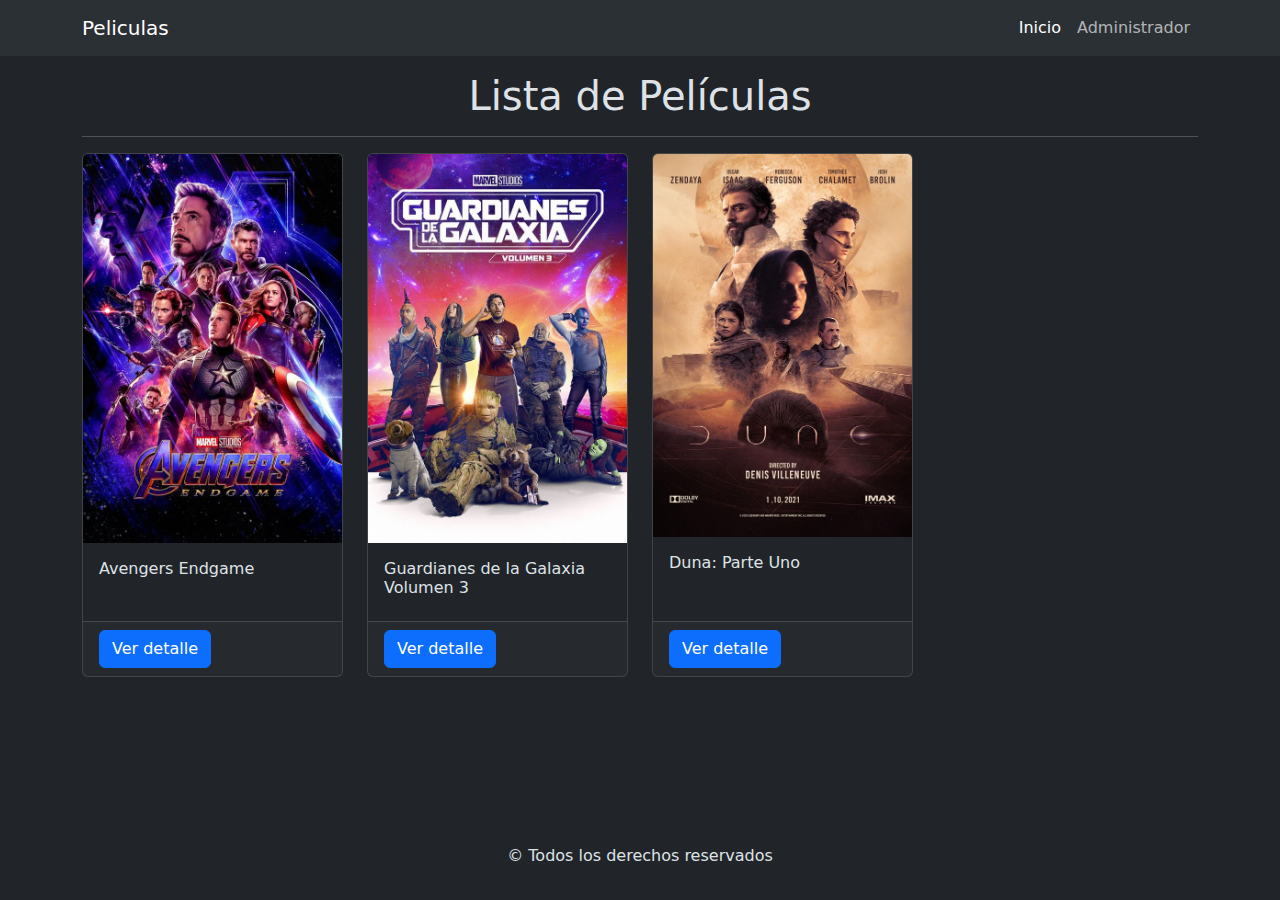
==== index.html @ 8ac7b170 "realice toda la quetacion necesaria para la web" ====
<!DOCTYPE html>
<html lang="es">

<head>
    <meta charset="UTF-8">
    <meta name="viewport" content="width=device-width, initial-scale=1.0">
    <!-- Agregar etiquetas meta -->
    <meta name="description" content="en esta pagina encontraras como aplicamos los conceptos CRUD y las mejores peliculas el mercado." />
    <meta name="keywords" content="DUNA, Guardianes de la galaxia" />
    <meta name="author" content="Prado Brian Nicolas" />
    <link href="https://cdn.jsdelivr.net/npm/bootstrap@5.3.3/dist/css/bootstrap.min.css" rel="stylesheet"
        integrity="sha384-QWTKZyjpPEjISv5WaRU9OFeRpok6YctnYmDr5pNlyT2bRjXh0JMhjY6hW+ALEwIH" crossorigin="anonymous">
    <link rel="stylesheet" href="./css/style.css">
    <title>Ejercicio N°1 TP5</title>
</head>
<body data-bs-theme="dark">
    <header>
        <nav class="navbar navbar-expand-lg bg-body-tertiary">
            <div class="container">
              <a class="navbar-brand" href="./index.html">Peliculas</a>
              <button class="navbar-toggler" type="button" data-bs-toggle="collapse" data-bs-target="#navbarSupportedContent" aria-controls="navbarSupportedContent" aria-expanded="false" aria-label="Toggle navigation">
                <span class="navbar-toggler-icon"></span>
              </button>
              <div class="collapse navbar-collapse" id="navbarSupportedContent">
                <ul class="navbar-nav ms-auto mb-2 mb-lg-0">
                  <li class="nav-item">
                    <a class="nav-link active" aria-current="page" href="./index.html">Inicio</a>
                  </li>
                  <li class="nav-item ">
                    <a class="nav-link" href="./pages/administrador.html">Administrador</a>
                  </li>
                </ul>
              </div>
            </div>
          </nav>
    </header>
    <main>
      <section class="container py-3">
        <h1 class="text-center">Lista de Películas</h1>
        <hr>
        <div class="row">
          <article class="col-12 col-md-4 col-lg-3 mb-3">
            <div class="card h-100">
              <img
                src="./img/Avengers Endgame.jpg"
                class="card-img-top"
                alt="Avengers Endgame"
              />
              <div class="card-body">
                <h6 class="card-title">Avengers Endgame</h6>
              </div>
              <div class="card-footer">
                <button class="btn btn-primary">
                  <a href="" class="text-white text-decoration-none">Ver detalle</a>
                </button>
              </div>
            </div>
          </article>
          <article class="col-12 col-md-4 col-lg-3 mb-3">
            <div class="card h-100">
              <img
                src="./img/Guardianes de la Galaxia Volumen 3.jpg"
                class="card-img-top"
                alt="Guardianes de la Galaxia Volumen 3"
              />
              <div class="card-body">
                <h6 class="card-title">Guardianes de la Galaxia Volumen 3</h6>
              </div>
              <div class="card-footer">
                <button class="btn btn-primary">
                  <a href="./pages/detalleGuardianesDeLaGalaxia.html" class="text-white text-decoration-none">Ver detalle</a>
                </button>
              </div>
            </div>
          </article>
          <article class="col-12 col-md-4 col-lg-3 mb-3">
            <div class="card h-100">
              <img
                src="./img/Dune.jpg"
                class="card-img-top"
                alt="Duna: Parte Uno"
              />
              <div class="card-body">
                <h6 class="card-title">Duna: Parte Uno</h6>
              </div>
              <div class="card-footer">
                <button class="btn btn-primary">
                  <a href="" class="text-decoration-none text-white">Ver detalle</a>
                </button>
              </div>
            </div>
          </article>
        </div>
        
      </section>
    </main>
    <footer class="py-3 text-center">
      <p>&copy; Todos los derechos reservados</p>
    </footer>
    <script src="https://cdn.jsdelivr.net/npm/bootstrap@5.3.3/dist/js/bootstrap.bundle.min.js" integrity="sha384-YvpcrYf0tY3lHB60NNkmXc5s9fDVZLESaAA55NDzOxhy9GkcIdslK1eN7N6jIeHz" crossorigin="anonymous"></script>
</body>
</html>
---- css/style.css ----
*{
    margin: 0;
    padding: 0;
}

body{
    display: flex;
    flex-direction: column;
    min-height: 100vh;
}

main{
    flex-grow: 1;
}

.fondoBlanco{
    background: white;
}

.thumbnail{
    max-width: 100px;
}

.col-descripcion {
    width: 30%; /* Ancho personalizado */
}
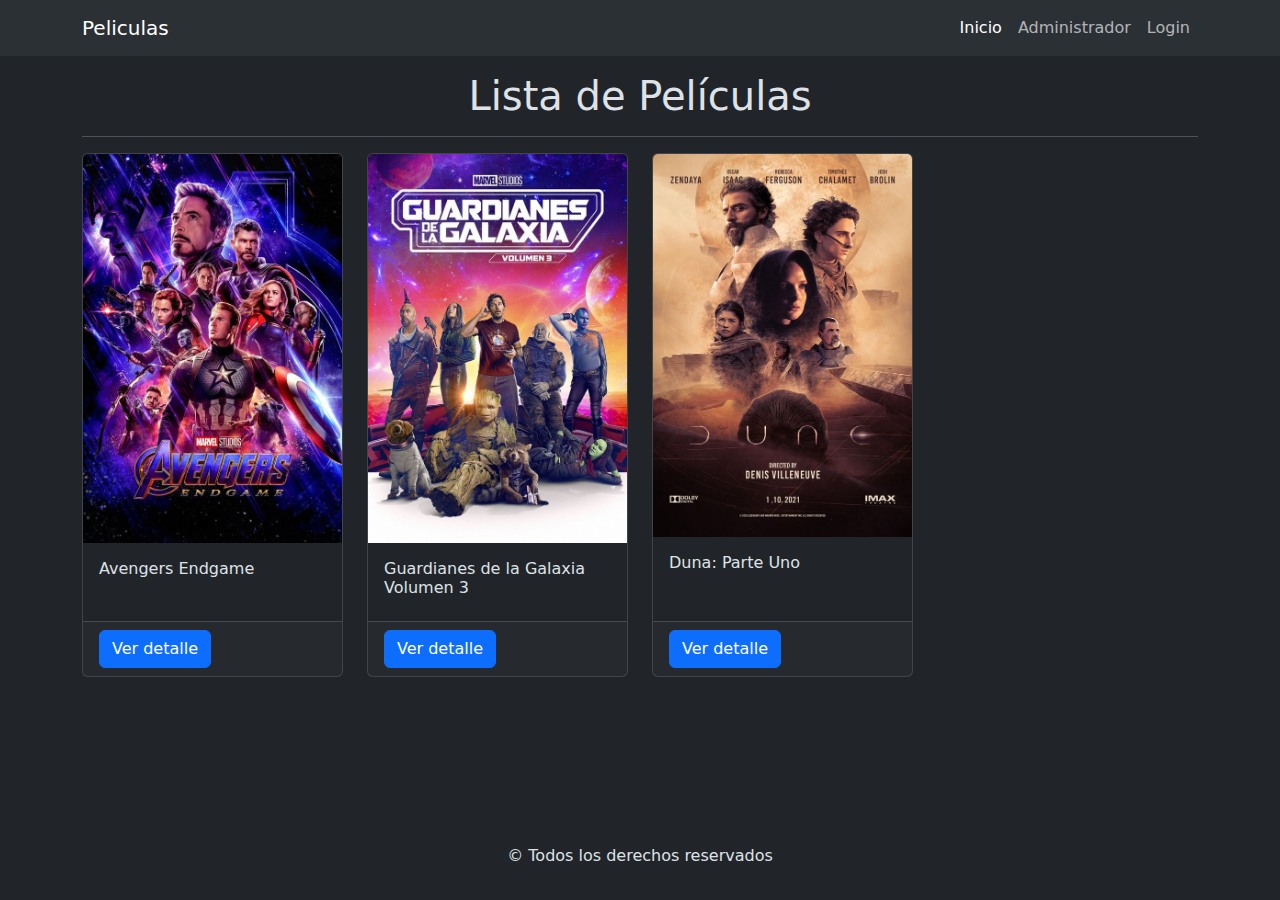
==== commit 816ebe57: "agregue el maquetado de la pages login.html y los li en los nav de todas las pages, requerd" ====
--- a/index.html
+++ b/index.html
@@ -2,101 +2,100 @@
 <html lang="es">
 
 <head>
-    <meta charset="UTF-8">
-    <meta name="viewport" content="width=device-width, initial-scale=1.0">
-    <!-- Agregar etiquetas meta -->
-    <meta name="description" content="en esta pagina encontraras como aplicamos los conceptos CRUD y las mejores peliculas el mercado." />
-    <meta name="keywords" content="DUNA, Guardianes de la galaxia" />
-    <meta name="author" content="Prado Brian Nicolas" />
-    <link href="https://cdn.jsdelivr.net/npm/bootstrap@5.3.3/dist/css/bootstrap.min.css" rel="stylesheet"
-        integrity="sha384-QWTKZyjpPEjISv5WaRU9OFeRpok6YctnYmDr5pNlyT2bRjXh0JMhjY6hW+ALEwIH" crossorigin="anonymous">
-    <link rel="stylesheet" href="./css/style.css">
-    <title>Ejercicio N°1 TP5</title>
+  <meta charset="UTF-8">
+  <meta name="viewport" content="width=device-width, initial-scale=1.0">
+  <!-- Agregar etiquetas meta -->
+  <meta name="description"
+    content="en esta pagina encontraras como aplicamos los conceptos CRUD y las mejores peliculas el mercado." />
+  <meta name="keywords" content="DUNA, Guardianes de la galaxia" />
+  <meta name="author" content="Prado Brian Nicolas" />
+  <link href="https://cdn.jsdelivr.net/npm/bootstrap@5.3.3/dist/css/bootstrap.min.css" rel="stylesheet"
+    integrity="sha384-QWTKZyjpPEjISv5WaRU9OFeRpok6YctnYmDr5pNlyT2bRjXh0JMhjY6hW+ALEwIH" crossorigin="anonymous">
+  <link rel="stylesheet" href="./css/style.css">
+  <title>Ejercicio N°1 TP5</title>
 </head>
+
 <body data-bs-theme="dark">
-    <header>
-        <nav class="navbar navbar-expand-lg bg-body-tertiary">
-            <div class="container">
-              <a class="navbar-brand" href="./index.html">Peliculas</a>
-              <button class="navbar-toggler" type="button" data-bs-toggle="collapse" data-bs-target="#navbarSupportedContent" aria-controls="navbarSupportedContent" aria-expanded="false" aria-label="Toggle navigation">
-                <span class="navbar-toggler-icon"></span>
+  <header>
+    <nav class="navbar navbar-expand-lg bg-body-tertiary">
+      <div class="container">
+        <a class="navbar-brand" href="./index.html">Peliculas</a>
+        <button class="navbar-toggler" type="button" data-bs-toggle="collapse" data-bs-target="#navbarSupportedContent"
+          aria-controls="navbarSupportedContent" aria-expanded="false" aria-label="Toggle navigation">
+          <span class="navbar-toggler-icon"></span>
+        </button>
+        <div class="collapse navbar-collapse" id="navbarSupportedContent">
+          <ul class="navbar-nav ms-auto mb-2 mb-lg-0">
+            <li class="nav-item">
+              <a class="nav-link active" aria-current="page" href="./index.html">Inicio</a>
+            </li>
+            <li class="nav-item ">
+              <a class="nav-link" href="./pages/administrador.html">Administrador</a>
+            </li>
+            <li class="nav-item">
+              <a class="nav-link" href="./pages/login.html">Login</a>
+            </li>
+          </ul>
+        </div>
+      </div>
+    </nav>
+  </header>
+  <main>
+    <section class="container py-3">
+      <h1 class="text-center">Lista de Películas</h1>
+      <hr>
+      <div class="row">
+        <article class="col-12 col-md-4 col-lg-3 mb-3">
+          <div class="card h-100">
+            <img src="./img/Avengers Endgame.jpg" class="card-img-top" alt="Avengers Endgame" />
+            <div class="card-body">
+              <h6 class="card-title">Avengers Endgame</h6>
+            </div>
+            <div class="card-footer">
+              <button class="btn btn-primary">
+                <a href="" class="text-white text-decoration-none">Ver detalle</a>
               </button>
-              <div class="collapse navbar-collapse" id="navbarSupportedContent">
-                <ul class="navbar-nav ms-auto mb-2 mb-lg-0">
-                  <li class="nav-item">
-                    <a class="nav-link active" aria-current="page" href="./index.html">Inicio</a>
-                  </li>
-                  <li class="nav-item ">
-                    <a class="nav-link" href="./pages/administrador.html">Administrador</a>
-                  </li>
-                </ul>
-              </div>
             </div>
-          </nav>
-    </header>
-    <main>
-      <section class="container py-3">
-        <h1 class="text-center">Lista de Películas</h1>
-        <hr>
-        <div class="row">
-          <article class="col-12 col-md-4 col-lg-3 mb-3">
-            <div class="card h-100">
-              <img
-                src="./img/Avengers Endgame.jpg"
-                class="card-img-top"
-                alt="Avengers Endgame"
-              />
-              <div class="card-body">
-                <h6 class="card-title">Avengers Endgame</h6>
-              </div>
-              <div class="card-footer">
-                <button class="btn btn-primary">
-                  <a href="" class="text-white text-decoration-none">Ver detalle</a>
-                </button>
-              </div>
+          </div>
+        </article>
+        <article class="col-12 col-md-4 col-lg-3 mb-3">
+          <div class="card h-100">
+            <img src="./img/Guardianes de la Galaxia Volumen 3.jpg" class="card-img-top"
+              alt="Guardianes de la Galaxia Volumen 3" />
+            <div class="card-body">
+              <h6 class="card-title">Guardianes de la Galaxia Volumen 3</h6>
             </div>
-          </article>
-          <article class="col-12 col-md-4 col-lg-3 mb-3">
-            <div class="card h-100">
-              <img
-                src="./img/Guardianes de la Galaxia Volumen 3.jpg"
-                class="card-img-top"
-                alt="Guardianes de la Galaxia Volumen 3"
-              />
-              <div class="card-body">
-                <h6 class="card-title">Guardianes de la Galaxia Volumen 3</h6>
-              </div>
-              <div class="card-footer">
-                <button class="btn btn-primary">
-                  <a href="./pages/detalleGuardianesDeLaGalaxia.html" class="text-white text-decoration-none">Ver detalle</a>
-                </button>
-              </div>
+            <div class="card-footer">
+              <button class="btn btn-primary">
+                <a href="./pages/detalleGuardianesDeLaGalaxia.html" class="text-white text-decoration-none">Ver
+                  detalle</a>
+              </button>
             </div>
-          </article>
-          <article class="col-12 col-md-4 col-lg-3 mb-3">
-            <div class="card h-100">
-              <img
-                src="./img/Dune.jpg"
-                class="card-img-top"
-                alt="Duna: Parte Uno"
-              />
-              <div class="card-body">
-                <h6 class="card-title">Duna: Parte Uno</h6>
-              </div>
-              <div class="card-footer">
-                <button class="btn btn-primary">
-                  <a href="" class="text-decoration-none text-white">Ver detalle</a>
-                </button>
-              </div>
+          </div>
+        </article>
+        <article class="col-12 col-md-4 col-lg-3 mb-3">
+          <div class="card h-100">
+            <img src="./img/Dune.jpg" class="card-img-top" alt="Duna: Parte Uno" />
+            <div class="card-body">
+              <h6 class="card-title">Duna: Parte Uno</h6>
             </div>
-          </article>
-        </div>
-        
-      </section>
-    </main>
-    <footer class="py-3 text-center">
-      <p>&copy; Todos los derechos reservados</p>
-    </footer>
-    <script src="https://cdn.jsdelivr.net/npm/bootstrap@5.3.3/dist/js/bootstrap.bundle.min.js" integrity="sha384-YvpcrYf0tY3lHB60NNkmXc5s9fDVZLESaAA55NDzOxhy9GkcIdslK1eN7N6jIeHz" crossorigin="anonymous"></script>
+            <div class="card-footer">
+              <button class="btn btn-primary">
+                <a href="" class="text-decoration-none text-white">Ver detalle</a>
+              </button>
+            </div>
+          </div>
+        </article>
+      </div>
+
+    </section>
+  </main>
+  <footer class="py-3 text-center">
+    <p>&copy; Todos los derechos reservados</p>
+  </footer>
+  <script src="https://cdn.jsdelivr.net/npm/bootstrap@5.3.3/dist/js/bootstrap.bundle.min.js"
+    integrity="sha384-YvpcrYf0tY3lHB60NNkmXc5s9fDVZLESaAA55NDzOxhy9GkcIdslK1eN7N6jIeHz"
+    crossorigin="anonymous"></script>
 </body>
+
 </html>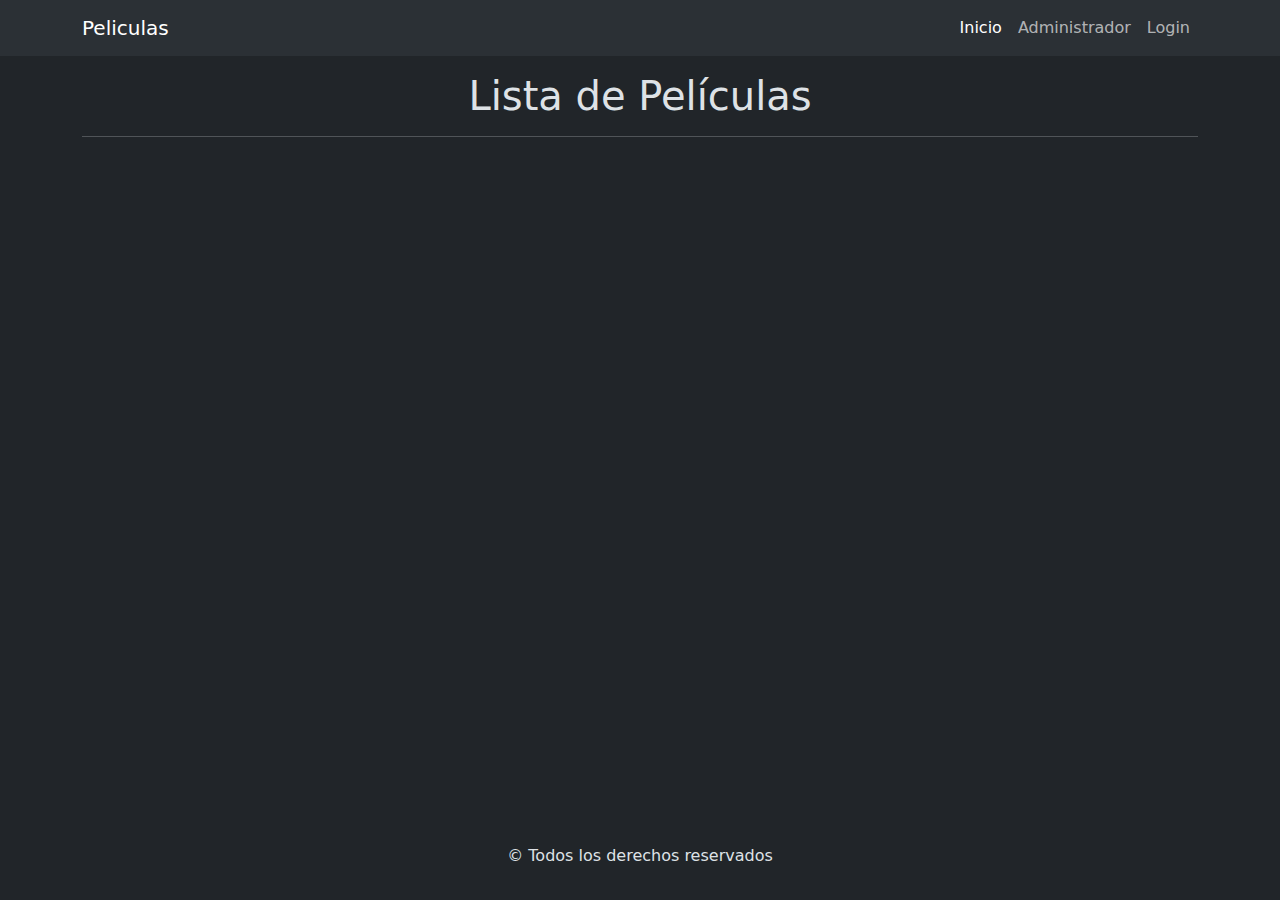
==== commit 7da43809: "agregue la logica para poder mostrar las peliculas guardadas en el localStorage en el index, por el " ====
--- a/index.html
+++ b/index.html
@@ -44,48 +44,8 @@
     <section class="container py-3">
       <h1 class="text-center">Lista de Películas</h1>
       <hr>
-      <div class="row">
-        <article class="col-12 col-md-4 col-lg-3 mb-3">
-          <div class="card h-100">
-            <img src="./img/Avengers Endgame.jpg" class="card-img-top" alt="Avengers Endgame" />
-            <div class="card-body">
-              <h6 class="card-title">Avengers Endgame</h6>
-            </div>
-            <div class="card-footer">
-              <button class="btn btn-primary">
-                <a href="" class="text-white text-decoration-none">Ver detalle</a>
-              </button>
-            </div>
-          </div>
-        </article>
-        <article class="col-12 col-md-4 col-lg-3 mb-3">
-          <div class="card h-100">
-            <img src="./img/Guardianes de la Galaxia Volumen 3.jpg" class="card-img-top"
-              alt="Guardianes de la Galaxia Volumen 3" />
-            <div class="card-body">
-              <h6 class="card-title">Guardianes de la Galaxia Volumen 3</h6>
-            </div>
-            <div class="card-footer">
-              <button class="btn btn-primary">
-                <a href="./pages/detalleGuardianesDeLaGalaxia.html" class="text-white text-decoration-none">Ver
-                  detalle</a>
-              </button>
-            </div>
-          </div>
-        </article>
-        <article class="col-12 col-md-4 col-lg-3 mb-3">
-          <div class="card h-100">
-            <img src="./img/Dune.jpg" class="card-img-top" alt="Duna: Parte Uno" />
-            <div class="card-body">
-              <h6 class="card-title">Duna: Parte Uno</h6>
-            </div>
-            <div class="card-footer">
-              <button class="btn btn-primary">
-                <a href="" class="text-decoration-none text-white">Ver detalle</a>
-              </button>
-            </div>
-          </div>
-        </article>
+      <div id="card" class="row">
+        
       </div>
 
     </section>
@@ -96,6 +56,7 @@
   <script src="https://cdn.jsdelivr.net/npm/bootstrap@5.3.3/dist/js/bootstrap.bundle.min.js"
     integrity="sha384-YvpcrYf0tY3lHB60NNkmXc5s9fDVZLESaAA55NDzOxhy9GkcIdslK1eN7N6jIeHz"
     crossorigin="anonymous"></script>
+    <script src="./js/index.js" type="module"></script>
 </body>
 
 </html>